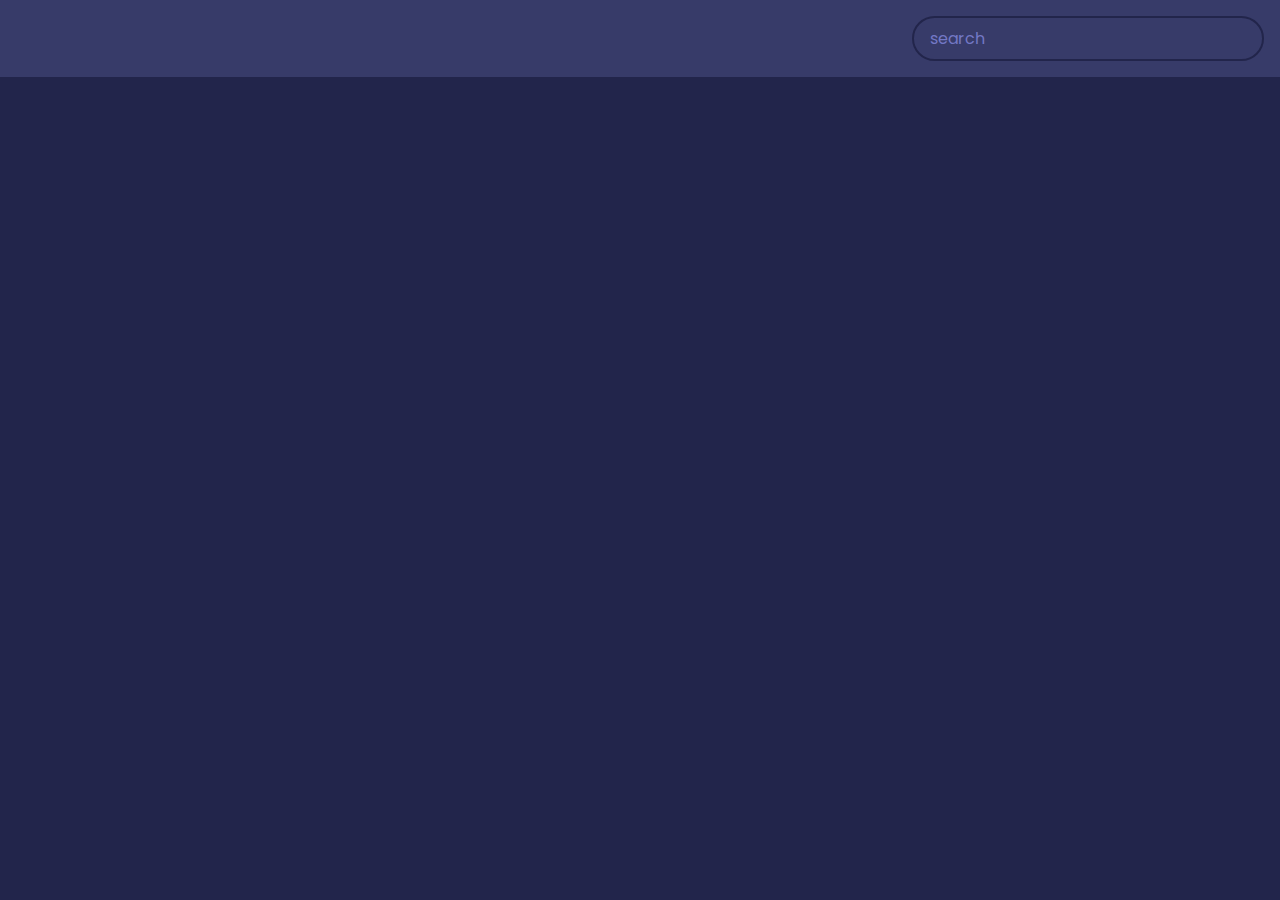
==== Movie App/index.html @ 4e052111 "New Changes" ====
<!DOCTYPE html>
<html lang="en">
<head>
    <meta charset="UTF-8">
    <meta http-equiv="X-UA-Compatible" content="IE=edge">
    <meta name="viewport" content="width=device-width, initial-scale=1.0">
    <link rel="stylesheet" href="index.css">
    <title>Movie App</title>
</head>
<body>
    <!-- header -->
    <header>
        <form action="" id="form">
            <input type="text" id="search" class="search" placeholder="search">
        </form>
    </header>
    <!-- header -->
    <!-- main -->
    <main id="main">

        <div class="movie">
            <img src="github.png" alt="">

            <div class="movie-info">
                <h3>Movie Title</h3>
                <span class="green">9.8</span>
            </div>
            
            <div class="overview">
                <h3>Overview</h3>
                Lorem ipsum dolor sit, amet consectetur adipisicing elit. Quibusdam, nam numquam maiores quod similique quaerat! Debitis quidem praesentium autem excepturi itaque sit illum sint pariatur, error ullam doloremque aperiam laborum?
            </div>
        </div>
        <!--  -->
        <div class="movie">
            <img src="github.png" alt="">

            <div class="movie-info">
                <h3>Movie Title</h3>
                <span class="red">4.3</span>
            </div>
            
            <div class="overview">
                <h3>Overview</h3>
                Lorem ipsum dolor sit, amet consectetur adipisicing elit. Quibusdam, nam numquam maiores quod similique quaerat! Debitis quidem praesentium autem excepturi itaque sit illum sint pariatur, error ullam doloremque aperiam laborum?
            </div>
        </div>

    </main>
    <!-- main -->
    <script src="app.js"></script>
</body>
</html>
---- Movie App/index.css ----
@import url('https://fonts.googleapis.com/css2?family=Poppins&display=swap');
*{
    box-sizing: border-box;
}
body{
    background-color: #22254b;
    font-family: 'Poppins', sans-serif;
    margin: 0;
}
header{
    padding: 1rem;
    display: flex;
    justify-content: end;
    background-color: #373b69;
}
#form{
    display: flex;
    justify-content: space-between;
}
.search{
    background-color: transparent;
    border: 2px solid #22254b;
    border-radius: 50px ;
    font-size: 1rem;
    padding: 0.5rem 1rem;
    color: #fff;
    font-family: 'Poppins', sans-serif;
}
.search::placeholder{
    color: #7378c5;
}
.search:focus{
    outline: none;
    background-color: #22254b;
}
main{
    display: flex;
    flex-wrap: wrap;
    justify-content: center;
}
.movie{
    width: 300px;
    margin: 1rem;
    background-color: #373b69;
    box-shadow: 0 4px 5px rgba(0, 0, 0, 0.2);
    position: relative;
    overflow: hidden;
    border-radius: 3px;
}
.movie img{
    width: 100%;
}
.movie-info{
    color: #eee;
    display: flex;
    align-items: center;
    justify-content: space-between;
    padding: 0.5rem 1rem 1rem;
    letter-spacing: 0.5px;
}
.movie-info h3{
    margin-top: 0;
}
.movie-info span{
    background-color: #22254b;
    padding: 0.25rem 0.5rem;
    border-radius: 4px;
    font-weight: bold;
}
.movie-info span.green{
    color: lightgreen;
}
.movie-info span.orange{
    color: orange;
}
.movie-info span.red{
    color: red;
}
.overview{
    background-color: #fff;
    padding: 2rem;
    position: absolute;
    left: 0;
    bottom: 0;
    right: 0;
    max-height: 100%;
    transform: translateY(101%);
    overflow-y: auto;
    transition: transform 0.3s ease-in;
}
.movie:hover .overview{
    transform: translateY(0);
}
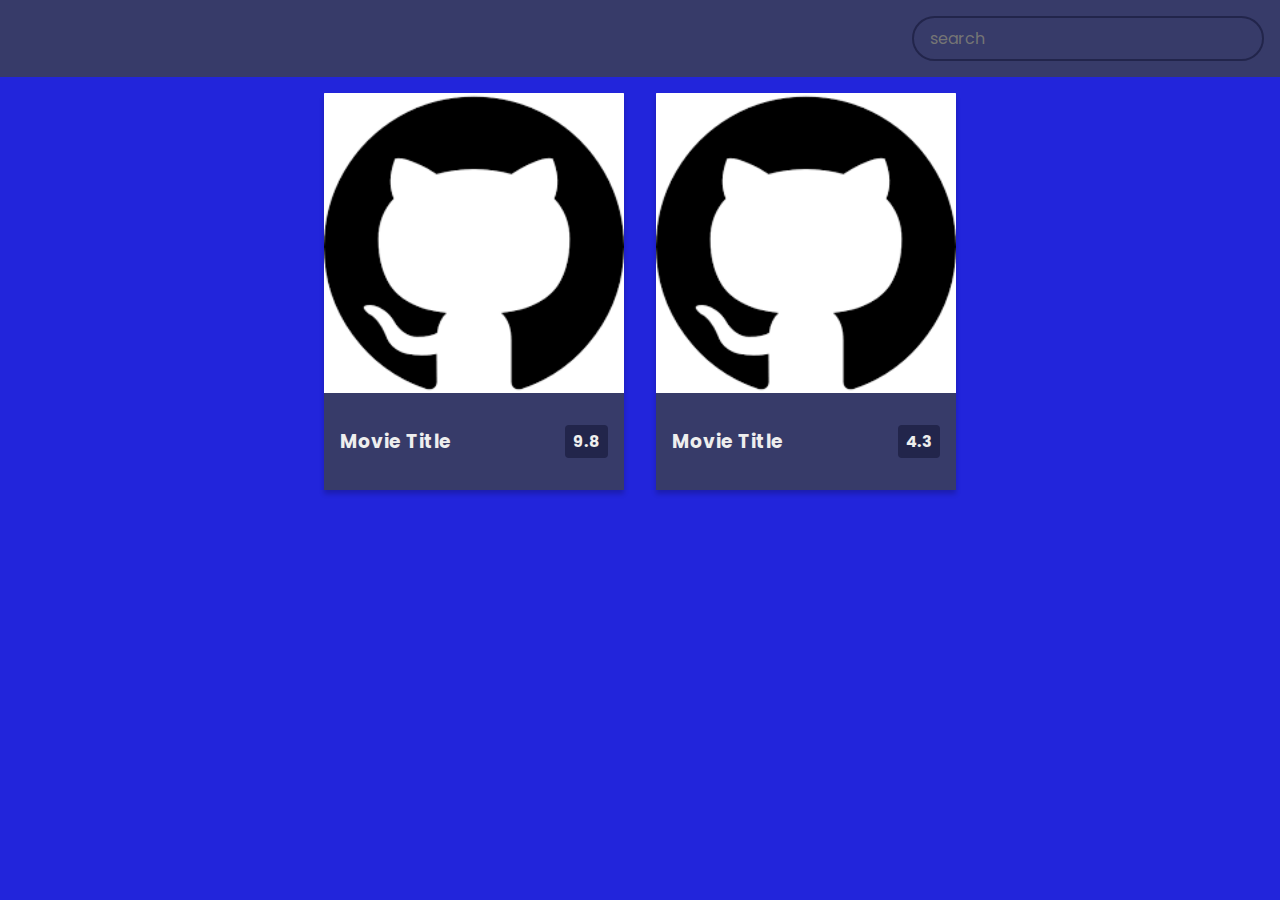
==== commit b5d0f7e4: "Change CSS file to SASS" ====
--- a/Movie App/index.html
+++ b/Movie App/index.html
@@ -4,7 +4,7 @@
     <meta charset="UTF-8">
     <meta http-equiv="X-UA-Compatible" content="IE=edge">
     <meta name="viewport" content="width=device-width, initial-scale=1.0">
-    <link rel="stylesheet" href="index.css">
+    <link rel="stylesheet" href="style.css">
     <title>Movie App</title>
 </head>
 <body>
--- a/Movie App/style.css
+++ b/Movie App/style.css
@@ -0,0 +1,94 @@
+@import url("https://fonts.googleapis.com/css2?family=Poppins&display=swap");
+* {
+  box-sizing: border-box;
+}
+* body {
+  background-color: #2225db;
+  font-family: "Poppins", sans-serif;
+  margin: 0;
+}
+* body header {
+  padding: 1rem;
+  display: flex;
+  justify-content: end;
+  background-color: #373b69;
+}
+* body header #form {
+  display: flex;
+  justify-content: space-between;
+}
+* body header #form .search {
+  background-color: transparent;
+  border: 2px solid #22254b;
+  border-radius: 50px;
+  padding: 0.5rem 1rem;
+  color: #fff;
+  font-family: "Poppins", sans-serif;
+  font-size: 1rem;
+}
+* body header #form .search ::placeholder {
+  color: #7378c5;
+}
+* body header #form .search :focus {
+  outline: none;
+  background-color: #22254b;
+}
+* body main {
+  display: flex;
+  flex-wrap: wrap;
+  justify-content: center;
+}
+* body main .movie {
+  width: 300px;
+  margin: 1rem;
+  background-color: #373b69;
+  box-shadow: 0 4px 5px rgba(0, 0, 0, 0.2);
+  position: relative;
+  overflow: hidden;
+  border-radius: 0.5px;
+}
+* body main .movie img {
+  width: 100%;
+}
+* body main .movie .movie-info {
+  color: #eee;
+  display: flex;
+  align-items: center;
+  justify-content: space-between;
+  padding: 0.5rem 1rem 1rem;
+  letter-spacing: 0.5px;
+  margin-top: 0;
+}
+* body main .movie .movie-info span {
+  background-color: #22254b;
+  padding: 0.25rem 0.5rem;
+  border-radius: 4px;
+  font-weight: bold;
+}
+* body main .movie .movie-info span .green {
+  color: green;
+}
+* body main .movie .movie-info span .orange {
+  color: orange;
+}
+* body main .movie .movie-info span .red {
+  color: red;
+}
+* body main .movie .overview {
+  background-color: #fff;
+  padding: 2rem;
+  position: absolute;
+  left: 0;
+  bottom: 0;
+  right: 0;
+  max-height: 100%;
+  transform: translateY(101%);
+  overflow-y: auto;
+  transition: transform 0.3s ease-in;
+}
+
+.movie:hover .overview {
+  transform: translateY(0);
+}
+
+/*# sourceMappingURL=style.css.map */
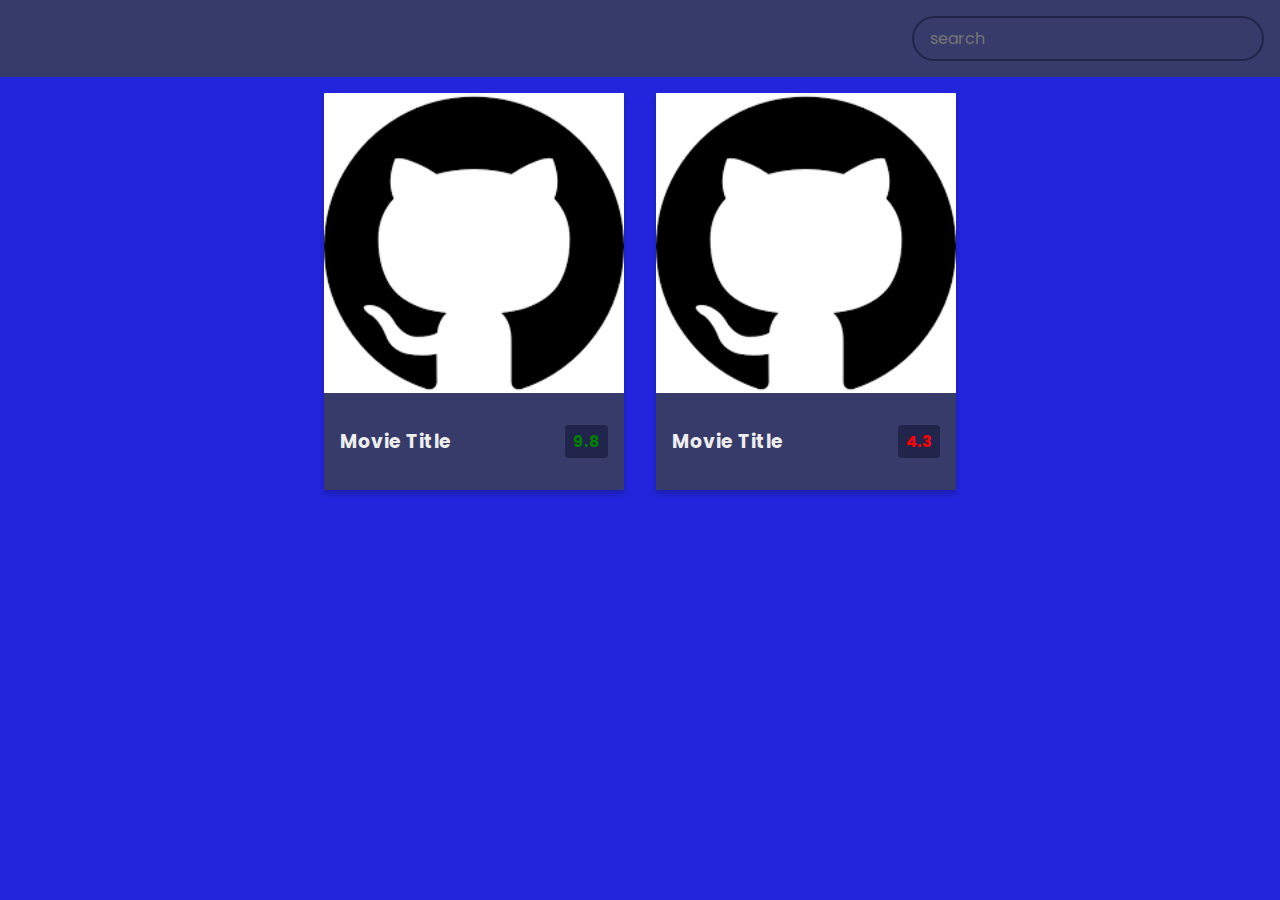
==== commit e8d231db: "new changes" ====
--- a/Movie App/index.html
+++ b/Movie App/index.html
@@ -17,24 +17,21 @@
     <!-- header -->
     <!-- main -->
     <main id="main">
-
         <div class="movie">
             <img src="github.png" alt="">
-
             <div class="movie-info">
                 <h3>Movie Title</h3>
                 <span class="green">9.8</span>
             </div>
-            
             <div class="overview">
                 <h3>Overview</h3>
-                Lorem ipsum dolor sit, amet consectetur adipisicing elit. Quibusdam, nam numquam maiores quod similique quaerat! Debitis quidem praesentium autem excepturi itaque sit illum sint pariatur, error ullam doloremque aperiam laborum?
+                Lorem ipsum dolor sit amet, consectetur adipisicing elit. A, corrupti nesciunt eligendi ipsam, repellendus porro doloribus in id minima tenetur doloremque cum eos vitae consectetur voluptatum laboriosam dolore minus debitis.
             </div>
         </div>
         <!--  -->
         <div class="movie">
             <img src="github.png" alt="">
-
+        
             <div class="movie-info">
                 <h3>Movie Title</h3>
                 <span class="red">4.3</span>
@@ -45,7 +42,6 @@
                 Lorem ipsum dolor sit, amet consectetur adipisicing elit. Quibusdam, nam numquam maiores quod similique quaerat! Debitis quidem praesentium autem excepturi itaque sit illum sint pariatur, error ullam doloremque aperiam laborum?
             </div>
         </div>
-
     </main>
     <!-- main -->
     <script src="app.js"></script>
--- a/Movie App/style.css
+++ b/Movie App/style.css
@@ -65,13 +65,13 @@
   border-radius: 4px;
   font-weight: bold;
 }
-* body main .movie .movie-info span .green {
+* body main .movie .movie-info span.green {
   color: green;
 }
-* body main .movie .movie-info span .orange {
+* body main .movie .movie-info span.orange {
   color: orange;
 }
-* body main .movie .movie-info span .red {
+* body main .movie .movie-info span.red {
   color: red;
 }
 * body main .movie .overview {
@@ -86,9 +86,8 @@
   overflow-y: auto;
   transition: transform 0.3s ease-in;
 }
-
 .movie:hover .overview {
   transform: translateY(0);
 }
 
-/*# sourceMappingURL=style.css.map */
+/*# sourceMappingURL=style.css.map */